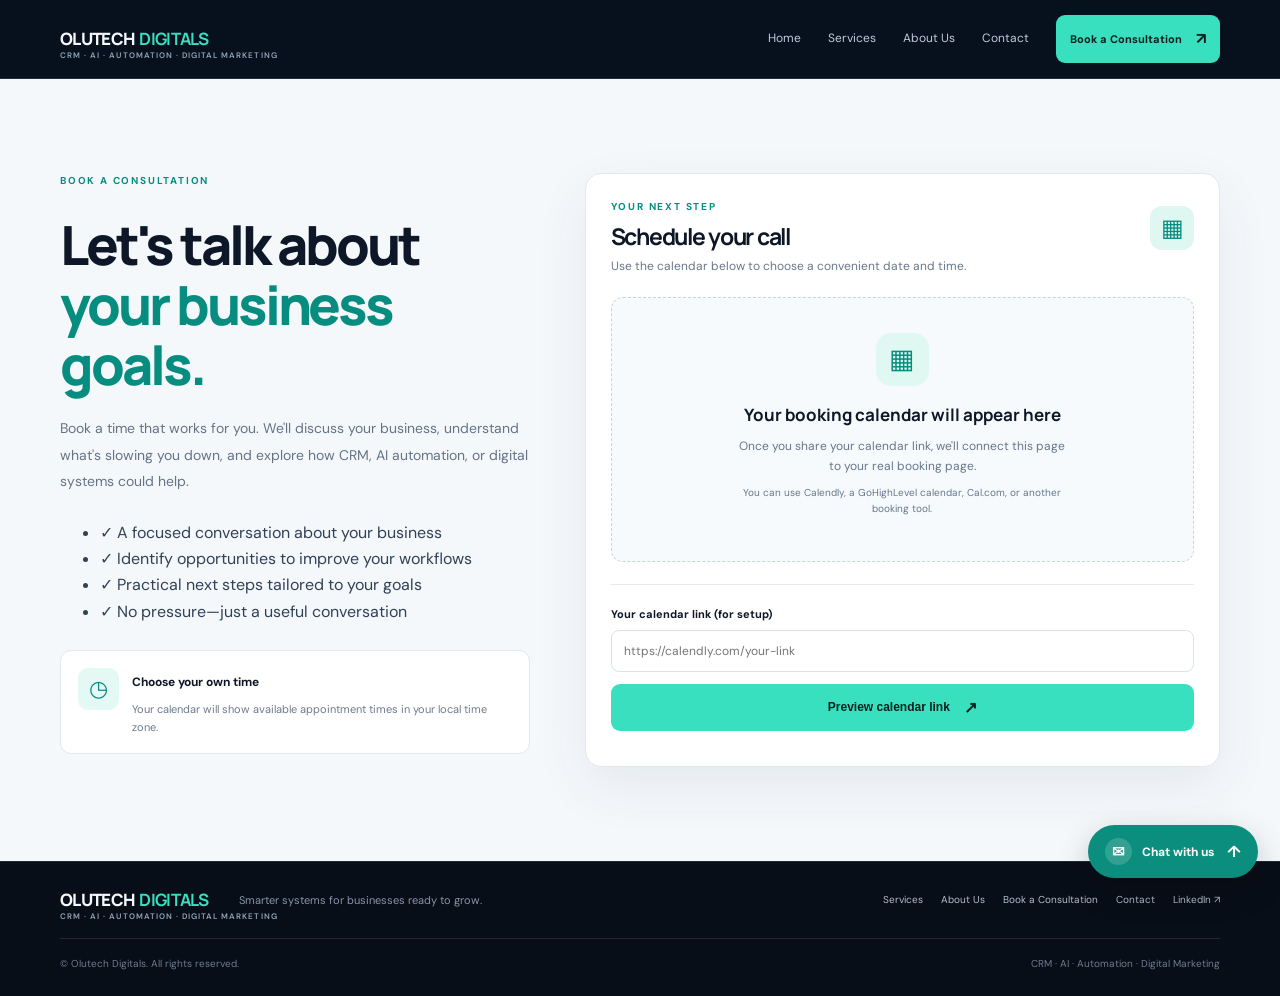
==== booking.html @ c6481f9e "Add files via upload" ====
<!doctype html><html lang="en"><head><meta charset="utf-8"><meta name="viewport" content="width=device-width, initial-scale=1"><meta name="description" content="Book a consultation with Olutech Digitals to discuss CRM setup, AI automation, digital marketing, and business workflows."><title>Book a Consultation | Olutech Digitals</title><link rel="preconnect" href="https://fonts.googleapis.com"><link href="https://fonts.googleapis.com/css2?family=DM+Sans:wght@400;500;600;700&family=Manrope:wght@400;500;600;700;800&display=swap" rel="stylesheet"><link rel="stylesheet" href="styles.css"></head><body>
<header class="site-header"><div class="container nav-wrap"><a class="brand" href="index.html"><span class="brand-wordmark">OLUTECH <b>DIGITALS</b><small>CRM · AI · AUTOMATION · DIGITAL MARKETING</small></span></a><button class="menu-toggle" aria-label="Toggle navigation" aria-expanded="false">☰</button><nav class="nav-links"><a href="index.html">Home</a><a href="services.html">Services</a><a href="about.html">About Us</a><a href="contact.html">Contact</a><a class="button button-small active-button" href="booking.html">Book a Consultation <span>↗</span></a></nav></div></header>
<main><section class="section booking-section"><div class="container booking-grid"><div class="booking-copy"><div class="eyebrow">BOOK A CONSULTATION</div><h1>Let's talk about <span>your business goals.</span></h1><p>Book a time that works for you. We'll discuss your business, understand what's slowing you down, and explore how CRM, AI automation, or digital systems could help.</p><ul class="check-list dark-checks"><li><span>✓</span> A focused conversation about your business</li><li><span>✓</span> Identify opportunities to improve your workflows</li><li><span>✓</span> Practical next steps tailored to your goals</li><li><span>✓</span> No pressure—just a useful conversation</li></ul><div class="booking-note"><div class="service-icon">◷</div><div><strong>Choose your own time</strong><p>Your calendar will show available appointment times in your local time zone.</p></div></div></div><div class="calendar-card"><div class="calendar-heading"><div><div class="eyebrow">YOUR NEXT STEP</div><h2>Schedule your call</h2></div><span class="calendar-icon">▦</span></div><p class="calendar-intro">Use the calendar below to choose a convenient date and time.</p>
<!-- Replace the placeholder URL below with your actual public calendar booking link. -->
<div class="calendar-placeholder"><div class="calendar-placeholder-icon">▦</div><h3>Your booking calendar will appear here</h3><p>Once you share your calendar link, we'll connect this page to your real booking page.</p><p class="small-note">You can use Calendly, a GoHighLevel calendar, Cal.com, or another booking tool.</p></div>
<div class="calendar-link-setting"><label for="calendar-link">Your calendar link (for setup)</label><input id="calendar-link" type="url" placeholder="https://calendly.com/your-link"><button class="button" type="button" id="calendar-preview">Preview calendar link <span>↗</span></button><p class="form-status" id="calendar-status" role="status" aria-live="polite"></p></div></div></div></section></main>
<footer class="site-footer"><div class="container footer-main"><a class="brand" href="index.html"><span class="brand-wordmark">OLUTECH <b>DIGITALS</b><small>CRM · AI · AUTOMATION · DIGITAL MARKETING</small></span></a><p>Smarter systems for businesses ready to grow.</p><div class="footer-links"><a href="services.html">Services</a><a href="about.html">About Us</a><a href="booking.html">Book a Consultation</a><a href="contact.html">Contact</a><a href="https://www.linkedin.com/" target="_blank" rel="noopener noreferrer">LinkedIn ↗</a></div></div><div class="container footer-bottom"><span>© <span id="year"></span> Olutech Digitals. All rights reserved.</span><span>CRM · AI · Automation · Digital Marketing</span></div></footer>
<div class="contact-widget" id="contact-widget">
  <div class="contact-widget-panel" id="contact-widget-panel" hidden>
    <div class="contact-widget-head">
      <div><strong>Let's talk</strong><small>Olutech Digitals</small></div>
      <button type="button" class="widget-close" id="widget-close" aria-label="Close contact options">×</button>
    </div>
    <p>Have a question or want to discuss your business goals? Choose how you'd like to reach us.</p>
    <a class="widget-option whatsapp-option" href="https://wa.me/2348165916030?text=Hello%20Olutech%20Digitals%2C%20I%27d%20like%20to%20discuss%20your%20services." target="_blank" rel="noopener noreferrer" id="widget-whatsapp">
      <span class="widget-option-icon">W</span><span><strong>Chat on WhatsApp</strong><small>Usually the quickest way to reach us</small></span><span class="widget-arrow">↗</span>
    </a>
    <a class="widget-option email-option" href="mailto:ademolasamuel05@gmail.com?subject=Enquiry%20for%20Olutech%20Digitals">
      <span class="widget-option-icon">✉</span><span><strong>Send us an email</strong><small>ademolasamuel05@gmail.com</small></span><span class="widget-arrow">↗</span>
    </a>
    <small class="widget-config-note" id="widget-config-note">Message Olutech Digitals directly on WhatsApp.</small>
  </div>
  <button type="button" class="contact-widget-trigger" id="widget-trigger" aria-expanded="false" aria-controls="contact-widget-panel">
    <span class="widget-trigger-icon">✉</span><span>Chat with us</span><span class="widget-trigger-chevron">↑</span>
  </button>
</div>

<script src="script.js"></script></body></html>
---- styles.css ----
:root{--bg:#0b1424;--bg2:#101e31;--text:#f5f8fc;--muted:#aab7c9;--teal:#39e0bf;--teal-dark:#078f7d;--line:rgba(255,255,255,.11);--font:'DM Sans',sans-serif;--display:'Manrope',sans-serif}*{box-sizing:border-box}html{scroll-behavior:smooth;scroll-padding-top:90px}body{margin:0;background:#0b1424;color:var(--text);font-family:var(--font);line-height:1.65}a{color:inherit;text-decoration:none}.container{width:min(1160px,calc(100% - 44px));margin-inline:auto}.section{padding:94px 0}.site-header{position:sticky;top:0;z-index:10;background:rgba(8,17,30,.94);backdrop-filter:blur(16px);border-bottom:1px solid var(--line)}.nav-wrap{height:78px;display:flex;align-items:center;justify-content:space-between}.brand-wordmark{display:flex;flex-direction:row;align-items:center;gap:5px;font-family:var(--display);font-size:17px;font-weight:800;letter-spacing:-.04em;line-height:1.2}.brand-wordmark b{color:var(--teal)}.brand-wordmark small{display:block;position:absolute;margin-top:34px;font-family:var(--font);font-size:8px;font-weight:600;letter-spacing:.13em;color:#91a5b9}.nav-links{display:flex;align-items:center;gap:27px;color:#c0cada;font-size:12px}.nav-links>a:not(.button):hover,.nav-links>a.active{color:var(--teal)}.nav-links>a.active:not(.button){position:relative}.button{display:inline-flex;align-items:center;justify-content:center;gap:14px;background:var(--teal);color:#07201d;padding:14px 19px;border-radius:9px;font-weight:700;font-size:12px;border:0;cursor:pointer;transition:transform .2s,background .2s}.button:hover{transform:translateY(-2px);background:#8bf4e4}.button span{font-size:16px}.button-small{padding:11px 14px;font-size:11px}.button-outline{background:transparent;color:#fff;border:1px solid rgba(255,255,255,.45)}.button-outline:hover{background:rgba(255,255,255,.08);color:#fff}.menu-toggle{display:none;background:transparent;border:1px solid var(--line);border-radius:8px;color:#fff;padding:8px 11px;font-size:20px}.hero{position:relative;overflow:hidden;padding-top:82px;padding-bottom:26px;background:radial-gradient(ellipse at 80% 30%,rgba(24,184,165,.12),transparent 40%),#0b1424}.hero-glow{position:absolute;width:500px;height:500px;border-radius:50%;background:#17b8a5;filter:blur(180px);opacity:.08;right:-100px;top:20px;pointer-events:none}.hero-grid{position:relative;display:grid;grid-template-columns:1fr 1fr;align-items:center;gap:65px}.eyebrow{font-size:10px;letter-spacing:.18em;font-weight:700;color:var(--teal);display:flex;align-items:center;gap:9px}.pulse{width:7px;height:7px;border-radius:50%;background:var(--teal);box-shadow:0 0 0 5px rgba(94,234,212,.1)}h1,h2,h3,p{margin-top:0}h1,h2{font-family:var(--display);letter-spacing:-.055em;line-height:1.12}h1{font-size:clamp(42px,5vw,62px);margin:24px 0 20px;font-weight:800}h1 span,h2 span{color:var(--teal)}.hero-text{font-size:15px;color:var(--muted);max-width:520px;line-height:1.85}.hero-actions{display:flex;align-items:center;gap:13px;flex-wrap:wrap;margin-top:28px}.hero-proof{display:flex;align-items:center;gap:12px;margin-top:35px}.proof-icon{width:31px;height:31px;border-radius:50%;display:grid;place-items:center;color:var(--teal);background:rgba(94,234,212,.12);border:1px solid rgba(94,234,212,.22)}.hero-proof p{font-size:11px;line-height:1.5;margin:0}.hero-proof p span{color:var(--muted);font-size:10px}.dashboard-wrap{position:relative;background:linear-gradient(145deg,#17263a,#0e1727);border:1px solid rgba(255,255,255,.12);border-radius:18px;padding:14px;box-shadow:0 30px 100px rgba(0,0,0,.3)}.dashboard-top{height:28px;display:flex;align-items:center;gap:13px;font-size:9px;color:#9eafc4;padding:0 3px 13px}.window-dots{display:flex;gap:4px}.window-dots i{width:6px;height:6px;background:#40536a;border-radius:50%}.window-dots i:first-child{background:#e78a83}.window-dots i:nth-child(2){background:#e7c879}.window-dots i:nth-child(3){background:#7ed8ad}.live-label{margin-left:auto;color:var(--teal);font-size:8px;letter-spacing:.08em}.dashboard{background:#0b1423;border:1px solid rgba(255,255,255,.06);border-radius:12px;padding:22px}.dash-heading{display:flex;justify-content:space-between;align-items:center}.dash-heading small{color:#8799b1;font-size:8px;letter-spacing:.15em}.dash-heading h3{font-family:var(--display);font-size:17px;margin:5px 0 0;letter-spacing:-.03em}.dash-badge{font-size:8px;border:1px solid rgba(94,234,212,.25);background:rgba(94,234,212,.08);color:var(--teal);padding:5px 7px;border-radius:5px}.metric-row{display:grid;grid-template-columns:1fr 1fr;gap:12px;margin:20px 0}.metric{border:1px solid var(--line);background:#111e30;border-radius:8px;padding:12px}.metric small{display:block;color:#8da0b8;font-size:9px}.metric strong{font-family:var(--display);display:block;font-size:16px;margin-top:5px}.metric-line{display:block;height:3px;border-radius:5px;width:65%;margin-top:10px;background:linear-gradient(90deg,var(--teal),transparent)}.line-2{width:80%;background:linear-gradient(90deg,#9b8aff,transparent)}.flow-card{border:1px solid var(--line);border-radius:9px;padding:13px}.flow-node{display:flex;align-items:center;gap:10px}.node-icon{width:29px;height:29px;display:grid;place-items:center;border-radius:7px;background:rgba(94,234,212,.12);color:var(--teal)}.node-icon.purple{background:rgba(155,138,255,.15);color:#b5a8ff}.flow-node strong,.flow-node small{display:block}.flow-node strong{font-size:10px}.flow-node small{font-size:8px;color:#8799b1;margin-top:2px}.check{margin-left:auto;color:var(--teal);font-size:13px}.flow-connector{height:15px;border-left:1px dashed #38536a;margin:2px 0 2px 14px}.dash-footer{display:flex;justify-content:space-between;color:#8294aa;font-size:8px;margin-top:17px}.tiny-dot{display:inline-block;width:5px;height:5px;background:var(--teal);border-radius:50%;margin-right:5px}.floating-note{position:absolute;right:-15px;bottom:25px;display:flex;gap:10px;align-items:center;padding:12px 15px;border-radius:10px;border:1px solid rgba(255,255,255,.12);background:#18263a;box-shadow:0 15px 35px rgba(0,0,0,.25)}.note-icon{width:28px;height:28px;border-radius:7px;background:rgba(94,234,212,.12);color:var(--teal);display:grid;place-items:center}.floating-note strong,.floating-note small{display:block}.floating-note strong{font-size:10px}.floating-note small{font-size:9px;color:#9eafc4;margin-top:2px}.trust-strip{display:flex;align-items:center;justify-content:space-between;gap:20px;border-top:1px solid var(--line);margin-top:80px;padding:22px 0 0;color:#a5b3c6;font-size:11px}.trust-strip>span{font-size:9px;letter-spacing:.15em;color:#64758b}.services-section{background:#f5f8fb;color:#0d1727}.section-heading{display:flex;justify-content:space-between;align-items:end;gap:50px;margin-bottom:42px}.section-heading .eyebrow,.founder-copy .eyebrow,.story-section .eyebrow{color:#078d80}.section-heading h2,.founder-copy h2,.story-section h2,.cta-box h2{font-size:clamp(34px,4vw,47px);margin:15px 0 0}.section-heading h2 span,.founder-copy h2 span,.story-section h2 span{color:#0b9b8b}.section-heading>p{color:#667387;max-width:390px;font-size:13px;line-height:1.8;margin-bottom:4px}.service-grid{display:grid;grid-template-columns:repeat(3,1fr);gap:16px}.service-card{position:relative;background:#fff;border:1px solid #e4eaf0;border-radius:13px;padding:24px 22px;min-height:225px;transition:transform .2s,box-shadow .2s}.service-card:hover{transform:translateY(-4px);box-shadow:0 15px 35px rgba(20,45,70,.08)}.service-card.featured{background:#0f1b2b;color:#fff;border-color:#0f1b2b}.service-icon{width:42px;height:42px;border-radius:10px;background:#e4f8f4;color:#078d80;display:grid;place-items:center;font-size:22px}.featured .service-icon{background:rgba(94,234,212,.13);color:var(--teal)}.service-card h3{font-family:var(--display);font-size:16px;margin:20px 0 8px;letter-spacing:-.025em}.service-card p{font-size:12px;line-height:1.8;color:#718096;margin-bottom:17px}.featured p{color:#a7b4c8}.service-card>a{font-size:11px;font-weight:700;color:#087e72}.featured>a{color:var(--teal)}.service-card>a span{margin-left:6px}.founder-preview{background:#fff;color:#0d1727}.founder-grid{display:grid;grid-template-columns:.7fr 1.2fr .85fr;align-items:center;gap:35px}.founder-image-placeholder{min-height:310px;border-radius:18px;background:linear-gradient(145deg,#d9f9f1,#eff5fb);padding:16px;display:grid;place-items:center}.portrait-placeholder,.about-photo-placeholder{width:100%;height:100%;min-height:270px;border:1px dashed #70cdbd;border-radius:13px;display:flex;flex-direction:column;align-items:center;justify-content:center;text-align:center;color:#078d80;gap:7px;background:rgba(255,255,255,.55)}.portrait-placeholder span,.about-photo-placeholder span{font-size:12px;font-weight:800;letter-spacing:.12em}.portrait-placeholder small,.about-photo-placeholder small{font-size:10px;color:#617286}.founder-copy h2{font-size:34px;margin:15px 0}.founder-copy>p{font-size:12px;line-height:1.9;color:#627187}.text-link{font-size:12px;font-weight:700}.dark-link{color:#087e72}.text-link span{margin-left:6px}.booking-promo{background:#e9faf6;border:1px solid #d2f2e9;border-radius:15px;padding:25px}.booking-promo h3{font-family:var(--display);font-size:18px;line-height:1.35;margin:17px 0 10px}.booking-promo p{font-size:12px;color:#657387;line-height:1.8}.site-footer{background:#080e18;border-top:1px solid var(--line)}.footer-main{display:flex;align-items:center;gap:30px;padding:28px 0}.footer-main>p{margin:0;color:#8796aa;font-size:11px}.footer-links{margin-left:auto;display:flex;gap:18px;color:#b1bed0;font-size:10px}.footer-bottom{display:flex;justify-content:space-between;padding:17px 0 23px;border-top:1px solid var(--line);color:#6e7c90;font-size:10px}.about-hero{padding:72px 0 75px;background:radial-gradient(ellipse at 80% 20%,rgba(23,184,165,.12),transparent 40%),#0b1424}.about-hero-grid{display:grid;grid-template-columns:1.05fr .95fr;align-items:center;gap:70px}.about-hero h1{font-size:clamp(40px,4.8vw,58px)}.about-hero p{font-size:14px;line-height:1.9;color:#b5c1d1}.about-photo-wrap{position:relative;min-height:440px;padding:15px;background:linear-gradient(145deg,#192d41,#101b2c);border:1px solid var(--line);border-radius:18px}.about-photo-placeholder{min-height:405px;background:linear-gradient(145deg,#1b3445,#0c1726);border-color:#3e8f86;color:var(--teal)}.about-photo-placeholder small{color:#9fb2c5}.quote-card{position:absolute;left:-30px;bottom:30px;max-width:275px;padding:20px;border:1px solid rgba(94,234,212,.25);background:rgba(8,18,31,.96);border-radius:12px;box-shadow:0 15px 45px rgba(0,0,0,.25)}.quote-mark{font-family:Georgia,serif;font-size:45px;color:var(--teal);line-height:.8}.quote-card p{font-size:12px;line-height:1.7;margin:8px 0 14px}.quote-card strong,.quote-card small{display:block;font-size:10px}.quote-card small{color:#9daec1;margin-top:4px}.story-section{background:#fff;color:#0d1727}.story-grid{display:grid;grid-template-columns:1fr 1fr;gap:55px;align-items:center}.story-section h2{margin:15px 0 22px}.story-section p{color:#637186;font-size:13px;line-height:1.95}.values-grid{display:grid;grid-template-columns:1fr 1fr;gap:13px}.values-grid article{padding:22px;border:1px solid #e2eaf0;background:#f8fafc;border-radius:12px}.value-icon{width:40px;height:40px;border-radius:11px;background:#dff9f2;color:#078d80;display:grid;place-items:center;font-size:21px}.values-grid h3{font-family:var(--display);font-size:14px;margin:15px 0 7px}.values-grid p{font-size:11px;line-height:1.8;margin:0}.stats-band{background:#e7fbf6;color:#0c665d;padding:28px 0}.stats-grid{display:grid;grid-template-columns:repeat(4,1fr);gap:15px;text-align:center}.stats-grid>div{padding:10px;border-right:1px solid #c3e9e1}.stats-grid>div:last-child{border:0}.stats-grid strong,.stats-grid span{display:block}.stats-grid strong{font-family:var(--display);font-size:17px}.stats-grid span{font-size:10px;color:#536e76}.final-cta{background:#0b1424;padding-top:65px}.cta-box{text-align:center;padding:55px 25px;border:1px solid rgba(94,234,212,.2);border-radius:20px;background:radial-gradient(ellipse at 50% 0%,rgba(23,184,165,.13),transparent 55%),#101b2c}.cta-box>.eyebrow{justify-content:center}.cta-box h2{max-width:680px;margin:18px auto;font-size:clamp(32px,4vw,45px)}.cta-box>p{max-width:520px;margin:0 auto 24px;color:#a7b4c8;font-size:13px;line-height:1.8}.booking-section{background:#f5f8fb;color:#0d1727;min-height:75vh}.booking-grid{display:grid;grid-template-columns:.85fr 1.15fr;gap:55px;align-items:start}.booking-copy .eyebrow{color:#078d80}.booking-copy h1{font-size:clamp(38px,4.4vw,54px)}.booking-copy h1 span{color:#078d80}.booking-copy>p{font-size:14px;color:#657387;line-height:1.9}.dark-checks{margin:25px 0}.dark-checks li{color:#314156}.booking-note{display:flex;gap:13px;padding:17px;border:1px solid #dfe9ef;border-radius:11px;background:#fff}.booking-note strong{font-size:12px}.booking-note p{font-size:11px;color:#6c7a8d;margin:5px 0 0}.calendar-card{padding:25px;background:#fff;border:1px solid #e1e8ef;border-radius:16px;box-shadow:0 20px 55px rgba(20,45,70,.07)}.calendar-heading{display:flex;align-items:center;justify-content:space-between}.calendar-heading .eyebrow{color:#078d80}.calendar-heading h2{font-size:23px;margin:8px 0}.calendar-icon{width:44px;height:44px;display:grid;place-items:center;border-radius:12px;background:#def8f1;color:#078d80;font-size:24px}.calendar-intro{font-size:12px;color:#68778a}.calendar-placeholder{margin-top:20px;padding:35px 20px;text-align:center;background:#f7fafc;border:1px dashed #c6d6df;border-radius:12px}.calendar-placeholder-icon{width:53px;height:53px;margin:0 auto 15px;border-radius:15px;background:#dff9f2;color:#078d80;display:grid;place-items:center;font-size:27px}.calendar-placeholder h3{font-family:var(--display);font-size:17px;margin-bottom:8px}.calendar-placeholder p{font-size:12px;color:#66768a;max-width:330px;margin:0 auto 8px}.calendar-placeholder .small-note{font-size:10px}.calendar-link-setting{margin-top:22px;padding-top:20px;border-top:1px solid #e5ebf0}.calendar-link-setting label{display:block;font-size:11px;font-weight:700;margin-bottom:7px}.calendar-link-setting input{width:100%;padding:12px;border:1px solid #d9e3eb;border-radius:8px;font:12px var(--font);margin-bottom:12px}.calendar-link-setting .button{width:100%}.form-status{font-size:11px;color:#078d80;margin:10px 0 0}.services-page .centered{display:block;text-align:center;max-width:700px;margin:0 auto 45px}.services-page .centered .eyebrow{justify-content:center}.services-page .centered h2 span{color:#078d80}.services-page .centered>p{margin:17px auto 0;color:#69778a;max-width:520px;font-size:13px}.services-cta{text-align:center;margin-top:50px;padding:35px 20px;background:#e7fbf6;border-radius:14px}.services-cta h2{font-family:var(--display);font-size:26px}.services-cta p{font-size:12px;color:#627187}.contact-section{background:#f5f8fb;color:#0d1727}.contact-grid{display:grid;grid-template-columns:.8fr 1fr;gap:65px;align-items:start}.contact-grid h1{font-size:clamp(42px,4.5vw,55px)}.contact-grid h1 span{color:#078d80}.contact-grid>div>p{font-size:13px;color:#657387;line-height:1.9}.contact-detail{display:flex;gap:13px;align-items:center;margin-top:22px}.contact-detail>span{width:40px;height:40px;display:grid;place-items:center;background:#def8f1;color:#078d80;border-radius:12px;font-size:18px}.contact-detail strong,.contact-detail small,.contact-detail a{display:block}.contact-detail strong{font-size:12px}.contact-detail small,.contact-detail a{font-size:10px;color:#6a788a}.contact-detail a{color:#078d80;margin-top:3px}.contact-card{padding:25px;background:#fff;border:1px solid #e1e8ef;border-radius:15px;box-shadow:0 15px 45px rgba(20,45,70,.06)}.contact-form{display:grid;gap:14px}.contact-form label{display:grid;gap:7px;font-size:11px;color:#334155;font-weight:700}.contact-form input,.contact-form select,.contact-form textarea{width:100%;padding:13px 14px;border:1px solid #d9e3eb;border-radius:8px;background:#fff;color:#172337;font:12px var(--font);outline:none}.contact-form input:focus,.contact-form select:focus,.contact-form textarea:focus{border-color:#078d80}.contact-form input::placeholder,.contact-form textarea::placeholder{color:#9aa8b8}.contact-form textarea{resize:vertical}.form-submit{justify-self:start}.form-note{font-size:10px;color:#8190a5;margin:0}
@media(max-width:900px){.hero-grid{gap:35px}.trust-strip{flex-wrap:wrap}.trust-strip>span{width:100%}.founder-grid{grid-template-columns:.8fr 1.2fr}.booking-promo{grid-column:1/-1}.about-hero-grid{gap:35px}.booking-grid{gap:30px}.nav-links{gap:15px}.story-grid{gap:30px}}
@media(max-width:680px){.container{width:min(100% - 32px,560px)}.section{padding:70px 0}.nav-wrap{height:68px}.brand-wordmark{font-size:14px}.brand-wordmark small{font-size:6px;margin-top:29px}.menu-toggle{display:block}.nav-links{display:none;position:absolute;top:68px;left:0;right:0;padding:18px 22px 23px;background:#0d1727;border-bottom:1px solid var(--line);flex-direction:column;align-items:stretch;gap:17px}.nav-links.open{display:flex}.nav-links .button{align-self:flex-start}.hero{padding-top:58px}.hero-grid{grid-template-columns:1fr;gap:42px}.hero h1{font-size:42px}.hero-text{font-size:14px}.hero-actions{align-items:flex-start;flex-direction:column}.dashboard-wrap{max-width:500px;width:100%;margin:auto}.floating-note{right:-7px;bottom:15px}.trust-strip{margin-top:50px;gap:14px 20px;justify-content:flex-start}.trust-strip div{font-size:10px}.section-heading{display:block}.section-heading>p{margin-top:18px}.service-grid{grid-template-columns:1fr}.service-card{min-height:205px}.founder-grid{grid-template-columns:1fr}.founder-image-placeholder{min-height:260px}.founder-copy h2{font-size:32px}.booking-promo{grid-column:auto}.footer-main{flex-wrap:wrap;gap:17px}.footer-main>p{width:100%;order:3}.footer-links{margin:0;width:100%;flex-wrap:wrap}.footer-bottom{gap:10px;flex-wrap:wrap}.about-hero{padding:55px 0}.about-hero-grid{grid-template-columns:1fr;gap:40px}.about-hero h1{font-size:42px}.about-photo-wrap{min-height:330px;margin-left:10px}.about-photo-placeholder{min-height:300px}.quote-card{left:-10px;bottom:15px;max-width:245px}.story-grid{grid-template-columns:1fr;gap:30px}.values-grid{grid-template-columns:1fr 1fr}.stats-grid{grid-template-columns:1fr 1fr}.stats-grid>div:nth-child(2){border-right:0}.booking-grid{grid-template-columns:1fr;gap:35px}.calendar-card{padding:18px}.contact-grid{grid-template-columns:1fr;gap:35px}.contact-card{padding:19px}.cta-box{padding:42px 17px}}
@media(max-width:390px){.hero h1{font-size:37px}.values-grid{grid-template-columns:1fr}.stats-grid{grid-template-columns:1fr}.stats-grid>div{border-right:0;border-bottom:1px solid #c3e9e1}.stats-grid>div:last-child{border:0}.brand-wordmark{font-size:12px}}

/* Version 3 refinements: founder portraits, scrolling platform strip, LinkedIn */
.real-founder-photo{padding:0;overflow:hidden;background:#dcefeb;min-height:310px}
.real-founder-photo img{display:block;width:100%;height:330px;object-fit:cover;object-position:center 28%;border-radius:16px}
.real-about-photo{padding:0;overflow:hidden;background:#dcefeb;border:0}
.real-about-photo img{display:block;width:100%;height:405px;object-fit:cover;object-position:center 25%;border-radius:13px}
.platform-ticker{background:#fff;color:#0d1727;padding:19px 0 22px;border-bottom:1px solid #e6edf2;overflow:hidden}
.ticker-label{text-align:center;font-size:9px;letter-spacing:.2em;color:#708096;font-weight:800;margin-bottom:13px}
.ticker-window{overflow:hidden;width:100%;mask-image:linear-gradient(90deg,transparent,#000 5%,#000 95%,transparent)}
.ticker-track{display:flex;align-items:center;gap:15px;width:max-content;animation:platform-scroll 32s linear infinite}
.ticker-track:hover{animation-play-state:paused}
.platform-pill{display:flex;align-items:center;gap:9px;white-space:nowrap;padding:9px 16px;border:1px solid #e5ebf0;border-radius:9px;background:#fbfcfd;color:#243449;font-size:12px;font-weight:700}
.platform-symbol{display:grid;place-items:center;width:25px;height:25px;border-radius:7px;font-family:var(--display);font-size:12px;font-weight:800;color:#fff}
.platform-symbol.ghl{background:#2b9b79}.platform-symbol.jobber{background:#2c7be5}.platform-symbol.bk{background:#f2a83b}.platform-symbol.sm8{background:#1c2638}.platform-symbol.make{background:#7a4df3}.platform-symbol.n8n{background:#ea6b54}.platform-symbol.zap{background:#ff4f00}.platform-symbol.mc{background:#1877f2}
@keyframes platform-scroll{from{transform:translateX(0)}to{transform:translateX(-50%)}}
.linkedin-link{display:inline-flex;align-items:center;gap:6px;color:var(--teal);font-size:12px;font-weight:700}
@media(prefers-reduced-motion:reduce){.ticker-track{animation:none}.button{transition:none}html{scroll-behavior:auto}}
@media(max-width:680px){.real-founder-photo img{height:320px}.real-about-photo img{height:320px}.ticker-track{animation-duration:26s}.platform-pill{font-size:11px;padding:8px 12px}}

/* Floating contact widget */
.contact-widget{position:fixed;right:22px;bottom:22px;z-index:50;font-family:var(--font)}
.contact-widget-trigger{display:flex;align-items:center;gap:10px;border:0;border-radius:999px;padding:13px 17px;background:#0c8e7e;color:#fff;box-shadow:0 12px 32px rgba(0,0,0,.22);font:700 12px var(--font);cursor:pointer}
.widget-trigger-icon{display:grid;place-items:center;width:27px;height:27px;background:rgba(255,255,255,.16);border-radius:50%;font-size:15px}
.widget-trigger-chevron{font-size:16px;margin-left:3px}
.contact-widget-panel{width:min(350px,calc(100vw - 32px));margin-bottom:12px;padding:18px;background:#fff;color:#142236;border:1px solid #e1e8ef;border-radius:16px;box-shadow:0 20px 60px rgba(0,0,0,.2)}
.contact-widget-panel[hidden]{display:none}
.contact-widget-head{display:flex;align-items:center;justify-content:space-between;gap:12px}
.contact-widget-head strong,.contact-widget-head small{display:block}
.contact-widget-head strong{font:800 17px var(--display)}
.contact-widget-head small{color:#718096;font-size:10px;margin-top:2px}
.widget-close{border:0;background:#f0f4f7;color:#334155;border-radius:50%;width:30px;height:30px;font-size:21px;cursor:pointer}
.contact-widget-panel>p{font-size:12px;color:#657387;line-height:1.65;margin:13px 0}
.widget-option{display:flex;align-items:center;gap:10px;padding:12px;border:1px solid #e4ebf0;border-radius:10px;margin-top:9px;color:#172337;transition:border-color .2s,background .2s}
.widget-option:hover{border-color:#8bd8c9;background:#f7fffc}
.widget-option-icon{width:34px;height:34px;display:grid;place-items:center;border-radius:9px;background:#dcf8ed;color:#087e72;font-weight:800;font-size:16px;flex-shrink:0}
.email-option .widget-option-icon{background:#e8f0ff;color:#2862ae}
.widget-option>span:nth-child(2){min-width:0;flex:1}
.widget-option strong,.widget-option small{display:block}
.widget-option strong{font-size:11px}
.widget-option small{font-size:9px;color:#718096;margin-top:3px;overflow-wrap:anywhere}
.widget-arrow{font-size:14px;color:#718096}
.widget-config-note{display:block;margin-top:11px;font-size:9px;line-height:1.5;color:#a16207}
@media(max-width:680px){.contact-widget{right:14px;bottom:14px}.contact-widget-trigger{padding:11px 13px}.contact-widget-panel{width:min(340px,calc(100vw - 28px))}}

.platform-symbol.hubspot{background:#f47b48}.platform-symbol.zoho{background:#d94b42}.platform-symbol.activecampaign{background:#3156a5}.platform-symbol.housecall{background:#249b8c}.platform-symbol.twilio{background:#e32b37}.platform-symbol.stripe{background:#635bff}.platform-symbol.respondio{background:#2d9d78}.platform-symbol.wati{background:#1c9d68}
.real-founder-photo img{object-position:center 20%;height:370px}
@media(max-width:680px){.real-founder-photo img{height:350px;object-position:center 20%}}

/* Keep the founder quote separate from the portrait so the face stays unobstructed. */
.about-photo-wrap{display:flex;flex-direction:column;gap:14px;min-height:0}
.real-about-photo{min-height:0}
.real-about-photo img{height:430px;object-position:center 20%}
.quote-card{position:relative;left:auto;bottom:auto;max-width:none;width:100%;box-shadow:none}
@media(max-width:680px){.about-photo-wrap{margin-left:0;min-height:0}.real-about-photo img{height:360px}.quote-card{max-width:none}}

/* Service card explore links and in-page detail sections */
.service-card>a{display:inline-flex;align-items:center;gap:5px;margin-top:2px}
.service-details{margin-top:48px;display:grid;gap:18px}
.service-detail{scroll-margin-top:105px;display:grid;grid-template-columns:1.2fr .8fr;gap:35px;align-items:center;padding:36px;background:#fff;border:1px solid #e1e8ef;border-radius:15px}
.service-detail.detail-reverse>div:first-child{order:2}
.service-detail.detail-reverse .detail-panel{order:1}
.detail-number{font-size:9px;letter-spacing:.17em;font-weight:800;color:#078d80}
.service-detail h2{font-size:clamp(25px,3vw,34px);margin:13px 0;color:#0d1727}
.service-detail h2 span{color:#078d80}
.service-detail p{font-size:12px;line-height:1.85;color:#637186}
.service-detail ul{padding-left:18px;margin:18px 0 23px;color:#334155;font-size:12px;line-height:2}
.detail-panel{background:#f0faf7;border:1px solid #d8f1e9;border-radius:12px;padding:23px}
.detail-panel strong{font-size:11px;color:#0b7468}
.detail-panel p{margin:6px 0 17px}
.detail-panel p:last-child{margin-bottom:0}
.services-cta{margin-top:38px}
@media(max-width:680px){.service-details{gap:13px;margin-top:32px}.service-detail{grid-template-columns:1fr;padding:22px;gap:20px}.service-detail.detail-reverse>div:first-child,.service-detail.detail-reverse .detail-panel{order:initial}.service-detail h2{font-size:27px}.detail-panel{padding:18px}}
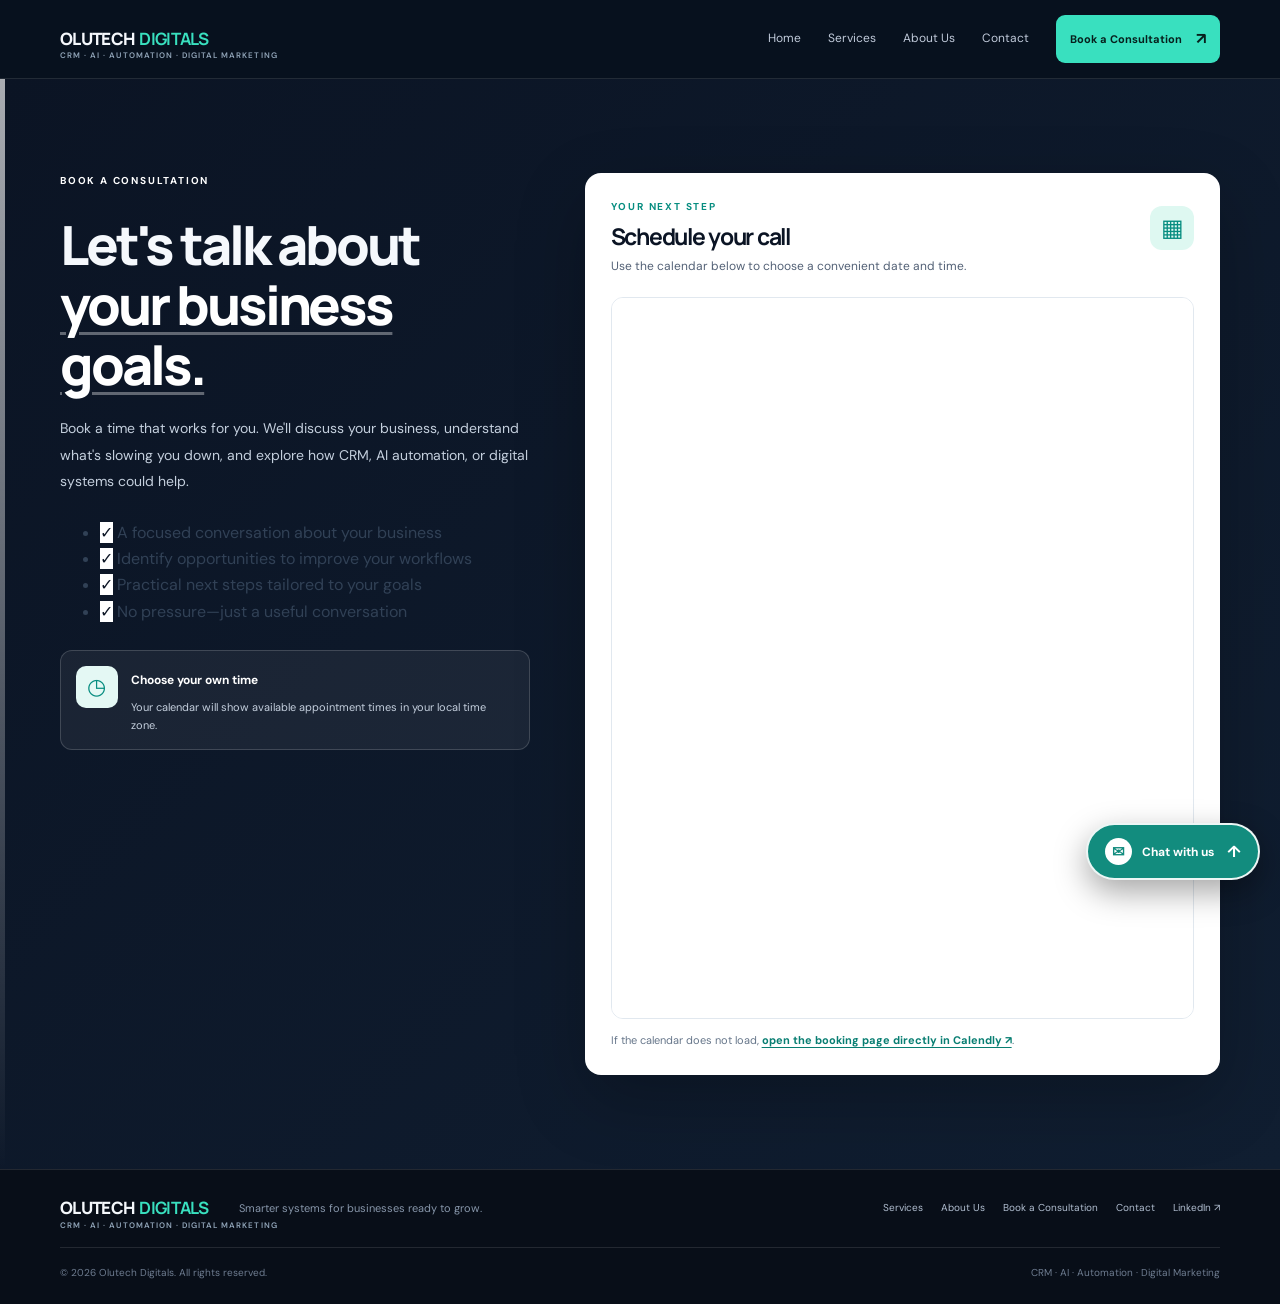
==== commit d28cf99e: "Add files via upload" ====
--- a/booking.html
+++ b/booking.html
@@ -1,9 +1,19 @@
 <!doctype html><html lang="en"><head><meta charset="utf-8"><meta name="viewport" content="width=device-width, initial-scale=1"><meta name="description" content="Book a consultation with Olutech Digitals to discuss CRM setup, AI automation, digital marketing, and business workflows."><title>Book a Consultation | Olutech Digitals</title><link rel="preconnect" href="https://fonts.googleapis.com"><link href="https://fonts.googleapis.com/css2?family=DM+Sans:wght@400;500;600;700&family=Manrope:wght@400;500;600;700;800&display=swap" rel="stylesheet"><link rel="stylesheet" href="styles.css"></head><body>
 <header class="site-header"><div class="container nav-wrap"><a class="brand" href="index.html"><span class="brand-wordmark">OLUTECH <b>DIGITALS</b><small>CRM · AI · AUTOMATION · DIGITAL MARKETING</small></span></a><button class="menu-toggle" aria-label="Toggle navigation" aria-expanded="false">☰</button><nav class="nav-links"><a href="index.html">Home</a><a href="services.html">Services</a><a href="about.html">About Us</a><a href="contact.html">Contact</a><a class="button button-small active-button" href="booking.html">Book a Consultation <span>↗</span></a></nav></div></header>
 <main><section class="section booking-section"><div class="container booking-grid"><div class="booking-copy"><div class="eyebrow">BOOK A CONSULTATION</div><h1>Let's talk about <span>your business goals.</span></h1><p>Book a time that works for you. We'll discuss your business, understand what's slowing you down, and explore how CRM, AI automation, or digital systems could help.</p><ul class="check-list dark-checks"><li><span>✓</span> A focused conversation about your business</li><li><span>✓</span> Identify opportunities to improve your workflows</li><li><span>✓</span> Practical next steps tailored to your goals</li><li><span>✓</span> No pressure—just a useful conversation</li></ul><div class="booking-note"><div class="service-icon">◷</div><div><strong>Choose your own time</strong><p>Your calendar will show available appointment times in your local time zone.</p></div></div></div><div class="calendar-card"><div class="calendar-heading"><div><div class="eyebrow">YOUR NEXT STEP</div><h2>Schedule your call</h2></div><span class="calendar-icon">▦</span></div><p class="calendar-intro">Use the calendar below to choose a convenient date and time.</p>
-<!-- Replace the placeholder URL below with your actual public calendar booking link. -->
-<div class="calendar-placeholder"><div class="calendar-placeholder-icon">▦</div><h3>Your booking calendar will appear here</h3><p>Once you share your calendar link, we'll connect this page to your real booking page.</p><p class="small-note">You can use Calendly, a GoHighLevel calendar, Cal.com, or another booking tool.</p></div>
-<div class="calendar-link-setting"><label for="calendar-link">Your calendar link (for setup)</label><input id="calendar-link" type="url" placeholder="https://calendly.com/your-link"><button class="button" type="button" id="calendar-preview">Preview calendar link <span>↗</span></button><p class="form-status" id="calendar-status" role="status" aria-live="polite"></p></div></div></div></section></main>
+<div class="calendly-embed-wrap">
+  <iframe
+    title="Book a 30-minute consultation with Olutech Digitals"
+    src="https://calendly.com/ademolasamuel05/30min?hide_gdpr_banner=1"
+    width="100%"
+    height="720"
+    frameborder="0"
+    loading="lazy"
+    referrerpolicy="strict-origin-when-cross-origin"
+    allow="payment"
+  ></iframe>
+</div>
+<p class="calendar-fallback">If the calendar does not load, <a href="https://calendly.com/ademolasamuel05/30min" target="_blank" rel="noopener noreferrer">open the booking page directly in Calendly ↗</a>.</p></div></div></section></main>
 <footer class="site-footer"><div class="container footer-main"><a class="brand" href="index.html"><span class="brand-wordmark">OLUTECH <b>DIGITALS</b><small>CRM · AI · AUTOMATION · DIGITAL MARKETING</small></span></a><p>Smarter systems for businesses ready to grow.</p><div class="footer-links"><a href="services.html">Services</a><a href="about.html">About Us</a><a href="booking.html">Book a Consultation</a><a href="contact.html">Contact</a><a href="https://www.linkedin.com/" target="_blank" rel="noopener noreferrer">LinkedIn ↗</a></div></div><div class="container footer-bottom"><span>© <span id="year"></span> Olutech Digitals. All rights reserved.</span><span>CRM · AI · Automation · Digital Marketing</span></div></footer>
 <div class="contact-widget" id="contact-widget">
   <div class="contact-widget-panel" id="contact-widget-panel" hidden>
--- a/styles.css
+++ b/styles.css
@@ -74,3 +74,95 @@
 .detail-panel p:last-child{margin-bottom:0}
 .services-cta{margin-top:38px}
 @media(max-width:680px){.service-details{gap:13px;margin-top:32px}.service-detail{grid-template-columns:1fr;padding:22px;gap:20px}.service-detail.detail-reverse>div:first-child,.service-detail.detail-reverse .detail-panel{order:initial}.service-detail h2{font-size:27px}.detail-panel{padding:18px}}
+
+/* v9: stronger navy-and-white contrast, especially on the booking page */
+.booking-section{background:linear-gradient(135deg,#0b1424 0%,#101e31 100%);color:#f5f8fc;position:relative;overflow:hidden}
+.booking-section:before{content:"";position:absolute;inset:0 auto 0 0;width:5px;background:linear-gradient(180deg,#ffffff,rgba(255,255,255,0));opacity:.65;pointer-events:none}
+.booking-copy,.booking-copy h1{color:#f5f8fc}
+.booking-copy>p{color:#c4cfdd}
+.booking-copy .eyebrow{color:#ffffff}
+.booking-copy h1 span{color:#ffffff;text-decoration:underline;text-decoration-color:rgba(255,255,255,.35);text-decoration-thickness:3px;text-underline-offset:7px}
+.booking-copy .check-list{color:#e4ebf4}
+.booking-copy .check-list li span{color:#0b1424;background:#ffffff}
+.booking-copy .booking-note{background:rgba(255,255,255,.06);border:1px solid rgba(255,255,255,.16);border-radius:12px;padding:15px;color:#ffffff}
+.booking-copy .booking-note p{color:#c4cfdd}
+.calendar-card{background:#ffffff;color:#0b1424;border:1px solid rgba(255,255,255,.8);box-shadow:0 24px 70px rgba(0,0,0,.24)}
+.calendar-heading h2{color:#0b1424}
+.calendar-intro{color:#536176}
+.calendar-placeholder{background:#f4f7fb;border-color:#cbd5e1}
+.calendar-placeholder h3{color:#0b1424}
+.calendar-placeholder p{color:#536176}
+.calendar-link-setting{border-top-color:#e2e8f0}
+.calendar-link-setting label{color:#0b1424}
+.calendar-link-setting input{border-color:#cbd5e1}
+
+/* Keep the contact / WhatsApp widget visible above hosting overlays and page content. */
+.contact-widget{z-index:9999;right:20px;bottom:20px}
+.contact-widget-trigger{background:#128c7e;color:#ffffff;box-shadow:0 12px 32px rgba(0,0,0,.35);border:2px solid rgba(255,255,255,.92);min-height:54px}
+.contact-widget-trigger .widget-trigger-icon{background:#ffffff;color:#128c7e;font-weight:900}
+.contact-widget-panel{position:relative;z-index:10000}
+@media(max-width:680px){.contact-widget{right:12px;bottom:12px}.booking-section{padding-top:58px}.calendar-card{box-shadow:0 14px 36px rgba(0,0,0,.22)}}
+
+/* Services page navy-and-white colour treatment */
+.services-section.services-page{background:#0b1424;color:#f5f8fc;position:relative;overflow:hidden}
+.services-page .centered h2{color:#f5f8fc}
+.services-page .centered h2 span{color:#ffffff;text-decoration:underline;text-decoration-color:rgba(255,255,255,.28);text-underline-offset:8px}
+.services-page .centered .eyebrow{color:#c6d3e4}
+.services-page .centered>p{color:#b7c3d4}
+.services-page .service-card{background:#fff;color:#0b1424;border-color:rgba(255,255,255,.25);box-shadow:0 12px 28px rgba(0,0,0,.12)}
+.services-page .service-card.featured{background:#16243a;color:#fff;border-color:#34445b}
+.services-page .service-card .service-icon{background:#e8edf4;color:#0b1424}
+.services-page .service-card.featured .service-icon{background:#fff;color:#0b1424}
+.services-page .service-card p{color:#58667a}
+.services-page .service-card.featured p{color:#d0d9e6}
+.services-page .service-card>a{color:#0b1424}
+.services-page .service-card.featured>a{color:#fff}
+.services-page .service-details{gap:20px}
+.services-page .service-detail{background:#fff;color:#0b1424;border:1px solid #e2e8f0;box-shadow:0 18px 38px rgba(0,0,0,.14)}
+.services-page .service-detail:nth-child(even){background:#111f33;color:#f5f8fc;border-color:#2d3b50}
+.services-page .service-detail h2{color:#0b1424}
+.services-page .service-detail:nth-child(even) h2{color:#fff}
+.services-page .service-detail p{color:#5f6c80}
+.services-page .service-detail:nth-child(even) p{color:#c0cada}
+.services-page .service-detail ul{color:#344155}
+.services-page .service-detail:nth-child(even) ul{color:#e0e7f0}
+.services-page .detail-number{color:#0b1424}
+.services-page .service-detail:nth-child(even) .detail-number{color:#dce5f1}
+.services-page .detail-panel{background:#edf1f6;border-color:#dce3ed}
+.services-page .detail-panel strong{color:#0b1424}
+.services-page .detail-panel p{color:#5f6c80}
+.services-page .service-detail:nth-child(even) .detail-panel{background:#0b1424;border-color:#35445a}
+.services-page .service-detail:nth-child(even) .detail-panel strong{color:#fff}
+.services-page .service-detail:nth-child(even) .detail-panel p{color:#c0cada}
+.services-page .services-cta{background:#fff;color:#0b1424;border:1px solid #e2e8f0}
+.services-page .services-cta p{color:#5f6c80}
+.services-page .services-cta .button{background:#0b1424;color:#fff}
+.services-page .services-cta .button:hover{background:#1a2a41}
+@media(max-width:680px){.services-page .service-detail{padding:22px}}
+
+/* v11: balanced navy and white service cards */
+.services-page .service-grid .service-card:nth-child(even){background:#16243a;color:#fff;border-color:#34445b}
+.services-page .service-grid .service-card:nth-child(even) .service-icon{background:#fff;color:#0b1424}
+.services-page .service-grid .service-card:nth-child(even) p{color:#d0d9e6}
+.services-page .service-grid .service-card:nth-child(even)>a{color:#fff}
+.services-page .service-grid .service-card:nth-child(odd){background:#fff;color:#0b1424}
+.services-page .service-grid .service-card:nth-child(odd) .service-icon{background:#e8edf4;color:#0b1424}
+.services-page .service-grid .service-card:nth-child(odd) p{color:#58667a}
+.services-page .service-grid .service-card:nth-child(odd)>a{color:#0b1424}
+
+/* Balanced navy-and-white cards on the homepage service preview too */
+.services-section:not(.services-page) .service-grid .service-card:nth-child(even){background:#16243a;color:#fff;border-color:#34445b}
+.services-section:not(.services-page) .service-grid .service-card:nth-child(even) .service-icon{background:#fff;color:#0b1424}
+.services-section:not(.services-page) .service-grid .service-card:nth-child(even) p{color:#d0d9e6}
+.services-section:not(.services-page) .service-grid .service-card:nth-child(even)>a{color:#fff}
+.services-section:not(.services-page) .service-grid .service-card:nth-child(odd){background:#fff;color:#0b1424}
+.services-section:not(.services-page) .service-grid .service-card:nth-child(odd) .service-icon{background:#e8edf4;color:#0b1424}
+.services-section:not(.services-page) .service-grid .service-card:nth-child(odd) p{color:#58667a}
+.services-section:not(.services-page) .service-grid .service-card:nth-child(odd)>a{color:#0b1424}
+
+/* Embedded Calendly booking calendar */
+.calendly-embed-wrap{width:100%;min-height:720px;margin-top:20px;border:1px solid #e1e8ef;border-radius:12px;overflow:hidden;background:#fff}
+.calendly-embed-wrap iframe{display:block;width:100%;height:720px;border:0;background:#fff}
+.calendar-fallback{margin:12px 0 0;font-size:11px;color:#66768a}
+.calendar-fallback a{color:#087e72;font-weight:700;text-decoration:underline;text-underline-offset:3px}
+@media(max-width:680px){.calendly-embed-wrap,.calendly-embed-wrap iframe{min-height:700px;height:700px}.calendar-card{overflow:hidden}}
